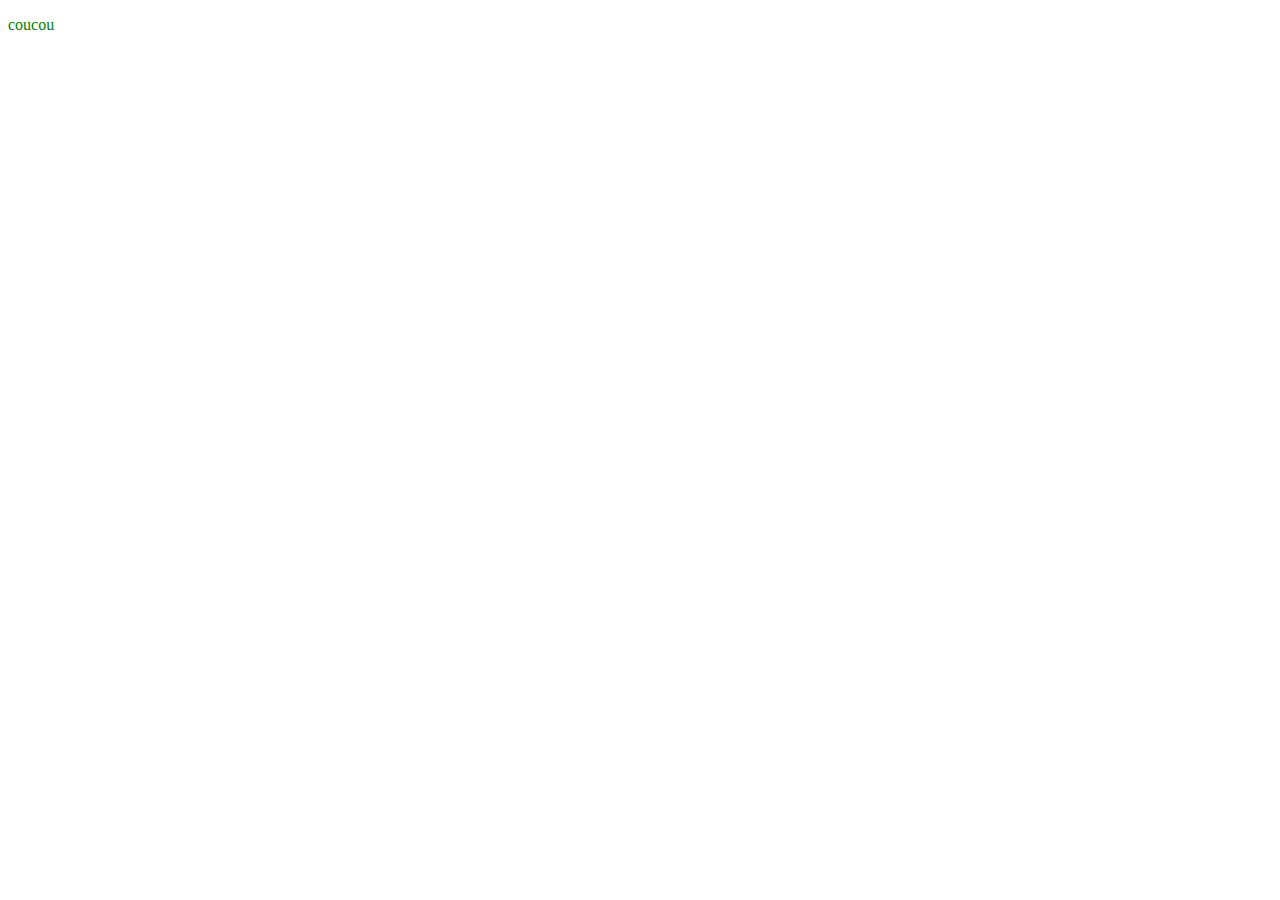
==== index.html @ 1933afda "Add files via upload" ====
<!DOCTYPE html>
<html lang="en">
<head>
    <meta charset="UTF-8">
    <meta http-equiv="X-UA-Compatible" content="IE=edge">
    <meta name="viewport" content="width=device-width, initial-scale=1.0">
    <title>Document</title>
    <link rel="stylesheet" href="css/style.css">
    <p class="vert">coucou</p>
</head>
<body>
    
</body>
</html>
---- css/style.css ----
.vert{
    color: green;
}
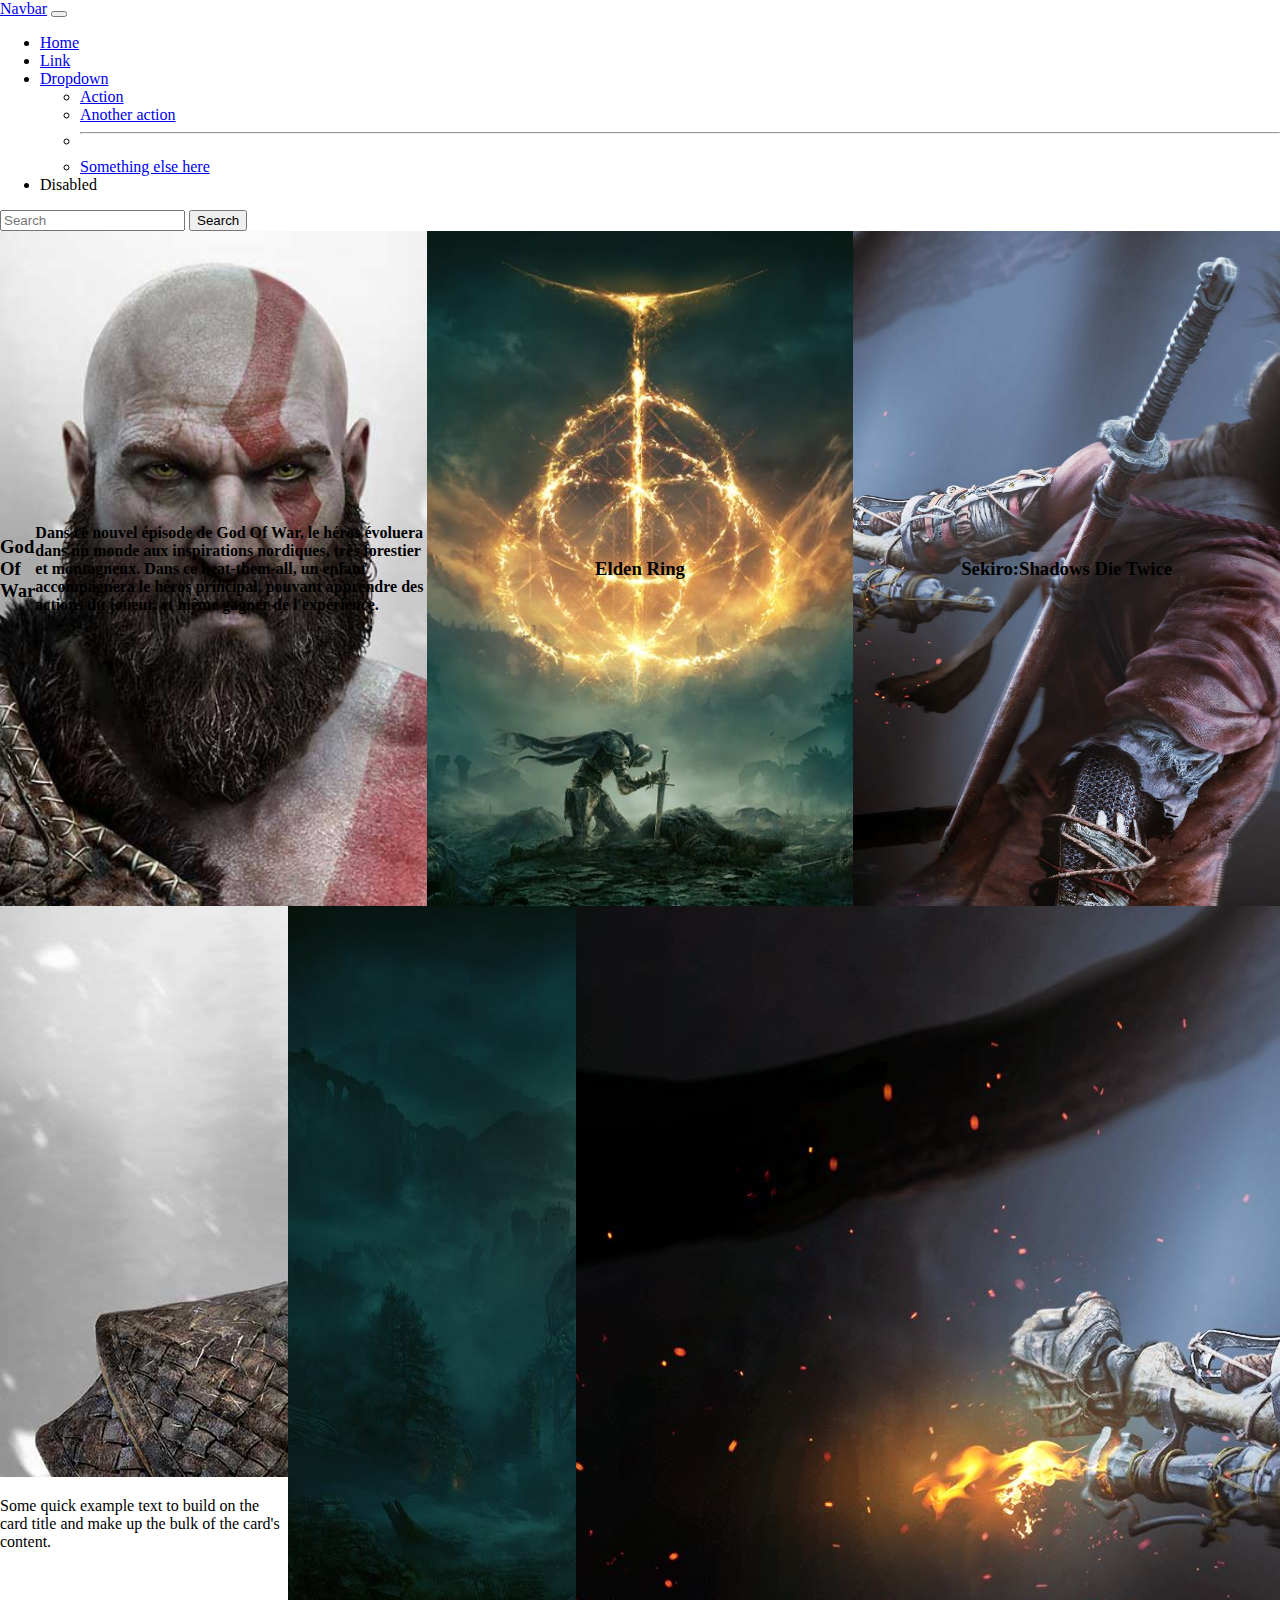
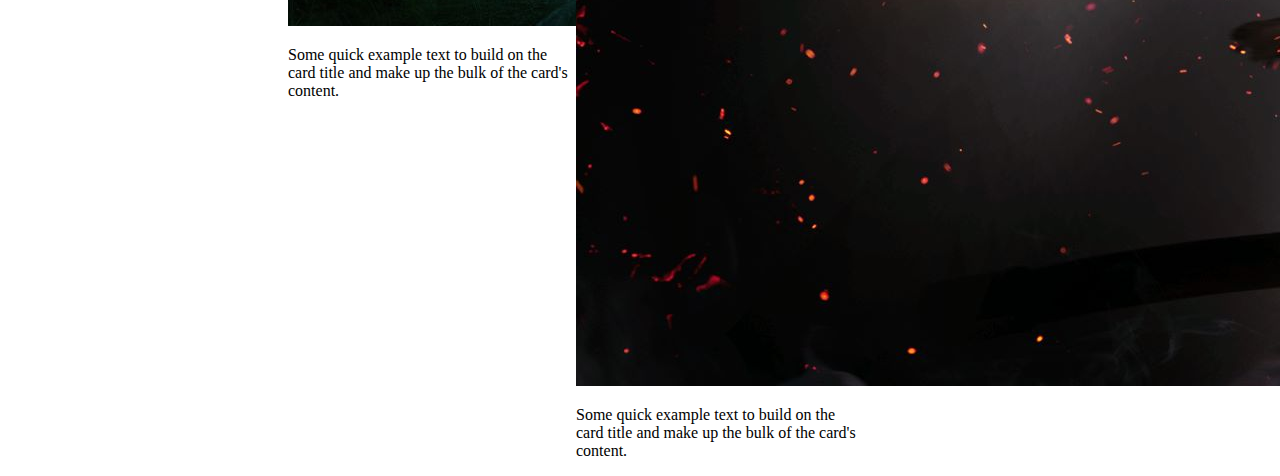
==== commit 0826c319: "Add files via upload" ====
--- a/index.html
+++ b/index.html
@@ -4,11 +4,79 @@
     <meta charset="UTF-8">
     <meta http-equiv="X-UA-Compatible" content="IE=edge">
     <meta name="viewport" content="width=device-width, initial-scale=1.0">
-    <title>Document</title>
+    <title>Site GBS1</title>
+    <link href="https://cdn.jsdelivr.net/npm/bootstrap@5.3.0-alpha2/dist/css/bootstrap.min.css" rel="stylesheet" integrity="sha384-aFq/bzH65dt+w6FI2ooMVUpc+21e0SRygnTpmBvdBgSdnuTN7QbdgL+OapgHtvPp" crossorigin="anonymous">
     <link rel="stylesheet" href="css/style.css">
-    <p class="vert">coucou</p>
 </head>
 <body>
-    
+    <nav class="navbar navbar-expand-lg bg-body-tertiary">
+        <div class="container-fluid">
+          <a class="navbar-brand" href="#">Navbar</a>
+          <button class="navbar-toggler" type="button" data-bs-toggle="collapse" data-bs-target="#navbarSupportedContent" aria-controls="navbarSupportedContent" aria-expanded="false" aria-label="Toggle navigation">
+            <span class="navbar-toggler-icon"></span>
+          </button>
+          <div class="collapse navbar-collapse" id="navbarSupportedContent">
+            <ul class="navbar-nav me-auto mb-2 mb-lg-0">
+              <li class="nav-item">
+                <a class="nav-link active" aria-current="page" href="#">Home</a>
+              </li>
+              <li class="nav-item">
+                <a class="nav-link" href="#">Link</a>
+              </li>
+              <li class="nav-item dropdown">
+                <a class="nav-link dropdown-toggle" href="#" role="button" data-bs-toggle="dropdown" aria-expanded="false">
+                  Dropdown
+                </a>
+                <ul class="dropdown-menu">
+                  <li><a class="dropdown-item" href="#">Action</a></li>
+                  <li><a class="dropdown-item" href="#">Another action</a></li>
+                  <li><hr class="dropdown-divider"></li>
+                  <li><a class="dropdown-item" href="#">Something else here</a></li>
+                </ul>
+              </li>
+              <li class="nav-item">
+                <a class="nav-link disabled">Disabled</a>
+              </li>
+            </ul>
+            <form class="d-flex" role="search">
+              <input class="form-control me-2" type="search" placeholder="Search" aria-label="Search">
+              <button class="btn btn-outline-success" type="submit">Search</button>
+            </form>
+          </div>
+        </div>
+      </nav>
+      <div class="panels">
+        <div class="panel gow">
+
+            <h3 class="titreJeu">God Of War</h3>
+            <h4 class="description">Dans ce nouvel épisode de God Of War, le héros évoluera dans un monde aux inspirations nordiques, très forestier et montagneux. Dans ce beat-them-all, un enfant accompagnera le héros principal, pouvant apprendre des actions du joueur, et même gagner de l'expérience.</h4>
+        </div>
+        <div class="panel elden">
+
+            <h3 class="titreJeu">Elden Ring</h3>
+        </div>
+        <div class="panel sekiro">
+
+            <h3 class="titreJeu">Sekiro:Shadows Die Twice</h3>
+        </div>
+    </div>
+    <div class="cards">
+    <div class="card" style="width: 18rem;">
+        <img src="img/gow.jpg" class="card-img-top" alt="...">
+        <div class="card-body">
+          <p class="card-text">Some quick example text to build on the card title and make up the bulk of the card's content.</p>
+        </div>
+      </div><div class="card" style="width: 18rem;">
+        <img src="img/elden.jpg" class="card-img-top" alt="...">
+        <div class="card-body">
+          <p class="card-text">Some quick example text to build on the card title and make up the bulk of the card's content.</p>
+        </div>
+      </div><div class="card" style="width: 18rem;">
+        <img src="img/sekiro.jpg" class="card-img-top" alt="...">
+        <div class="card-body">
+          <p class="card-text">Some quick example text to build on the card title and make up the bulk of the card's content.</p>
+        </div>
+      </div>
+    <script src="https://cdn.jsdelivr.net/npm/bootstrap@5.3.0-alpha2/dist/js/bootstrap.bundle.min.js" integrity="sha384-qKXV1j0HvMUeCBQ+QVp7JcfGl760yU08IQ+GpUo5hlbpg51QRiuqHAJz8+BrxE/N" crossorigin="anonymous"></script>
 </body>
 </html>--- a/css/style.css
+++ b/css/style.css
@@ -1,3 +1,50 @@
-.vert{
-    color: green;
+html,body{
+    margin: 0%;
+    padding: 0%;
+}
+.panels{
+    display: flex;
+    height: 75vh;
+    width: 100vw;
+}
+.panel{
+    height: 100%;
+    flex:1;
+    transition: flex 1s;
+    background-repeat: no-repeat;
+    background-size: cover;
+    background-position: center;
+
+    display: flex;
+
+    justify-content: center;
+
+    align-items: center;
+   
+}
+.panel:hover{
+    flex:2.5
+}
+.gow{
+    background-image: url("../img/gow.jpg");
+}
+
+.elden{
+    background-image: url("../img/elden.jpg");
+  
+
+}
+.sekiro{
+    background-image: url("../img/sekiro.jpg");
+
+}
+.panel:hover>.titreJeu{
+    color: white;
+    font-size: 3em;
+    font-family: 'Roboto';
+    opacity: 0%;
+    transition: opacity 10000000s;
+}
+.cards{
+    display: flex;
 }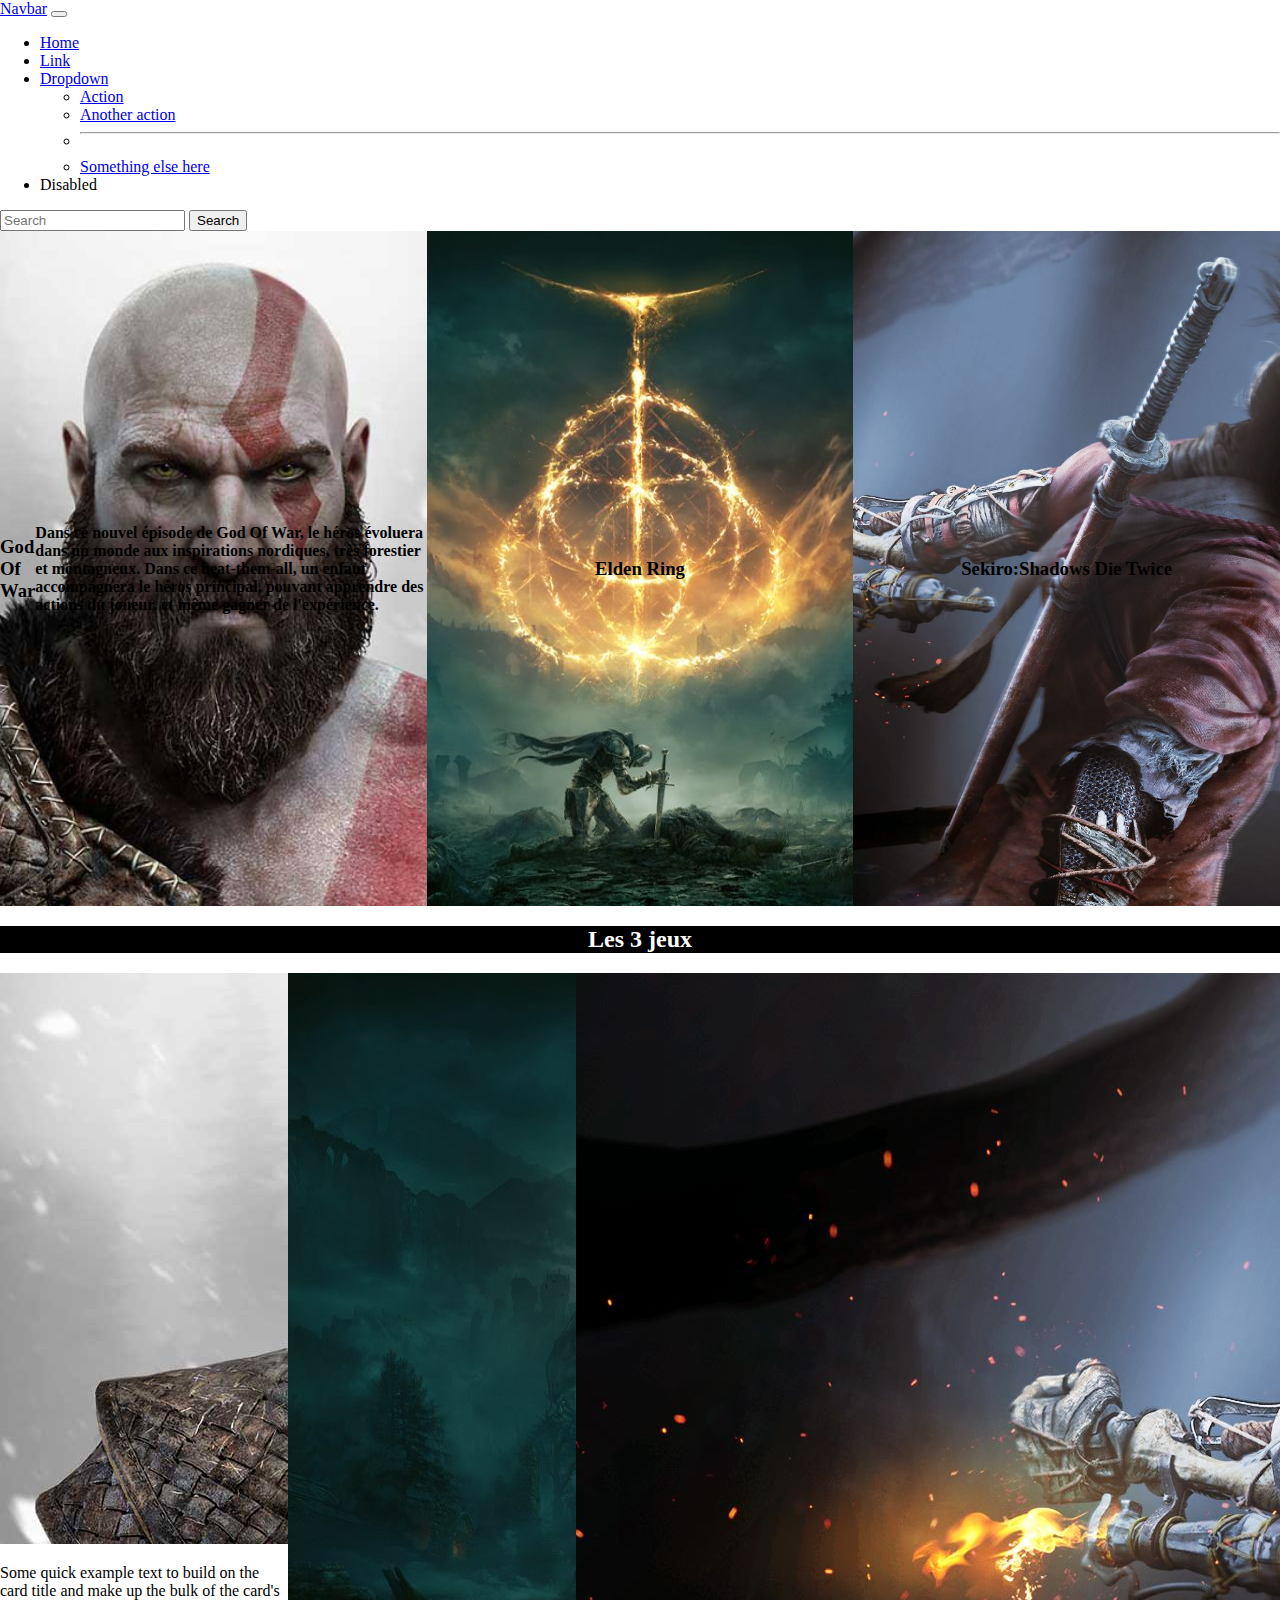
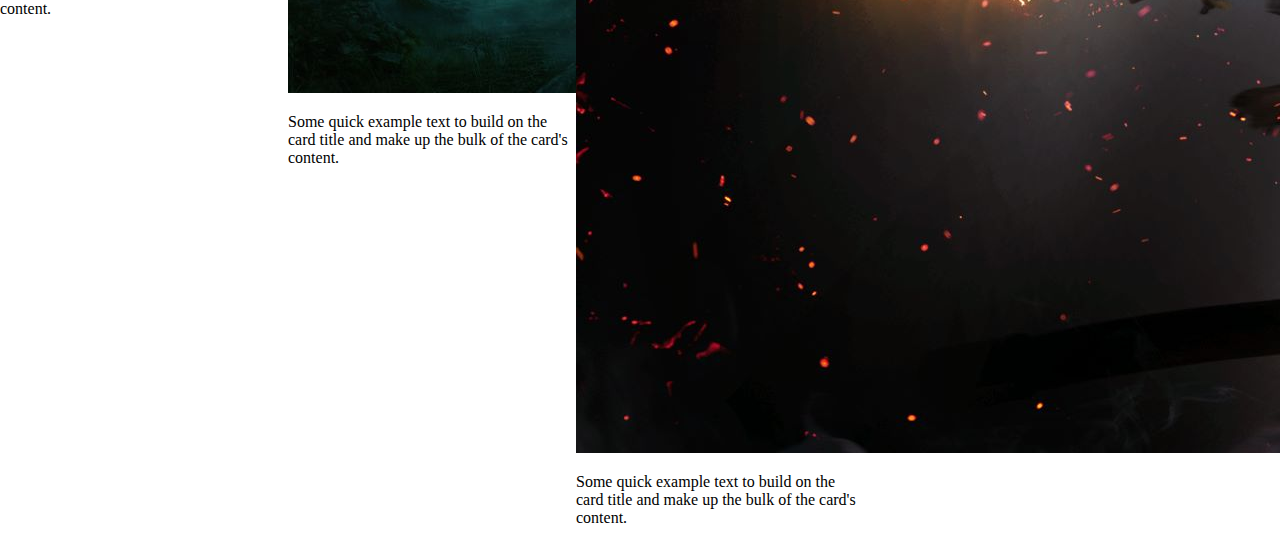
==== commit ed14eec1: "Add files via upload" ====
--- a/index.html
+++ b/index.html
@@ -54,11 +54,16 @@
         <div class="panel elden">
 
             <h3 class="titreJeu">Elden Ring</h3>
+            <h4 class="description"></h4>
+
         </div>
         <div class="panel sekiro">
 
             <h3 class="titreJeu">Sekiro:Shadows Die Twice</h3>
         </div>
+    </div>
+    <div class="banniere">
+        <h2>Les 3 jeux</h2>
     </div>
     <div class="cards">
     <div class="card" style="width: 18rem;">
--- a/css/style.css
+++ b/css/style.css
@@ -45,6 +45,13 @@
     opacity: 0%;
     transition: opacity 10000000s;
 }
+.banniere{
+    background-color: black;
+}
+h2{
+    color: white;
+    text-align: center;
+}
 .cards{
     display: flex;
 }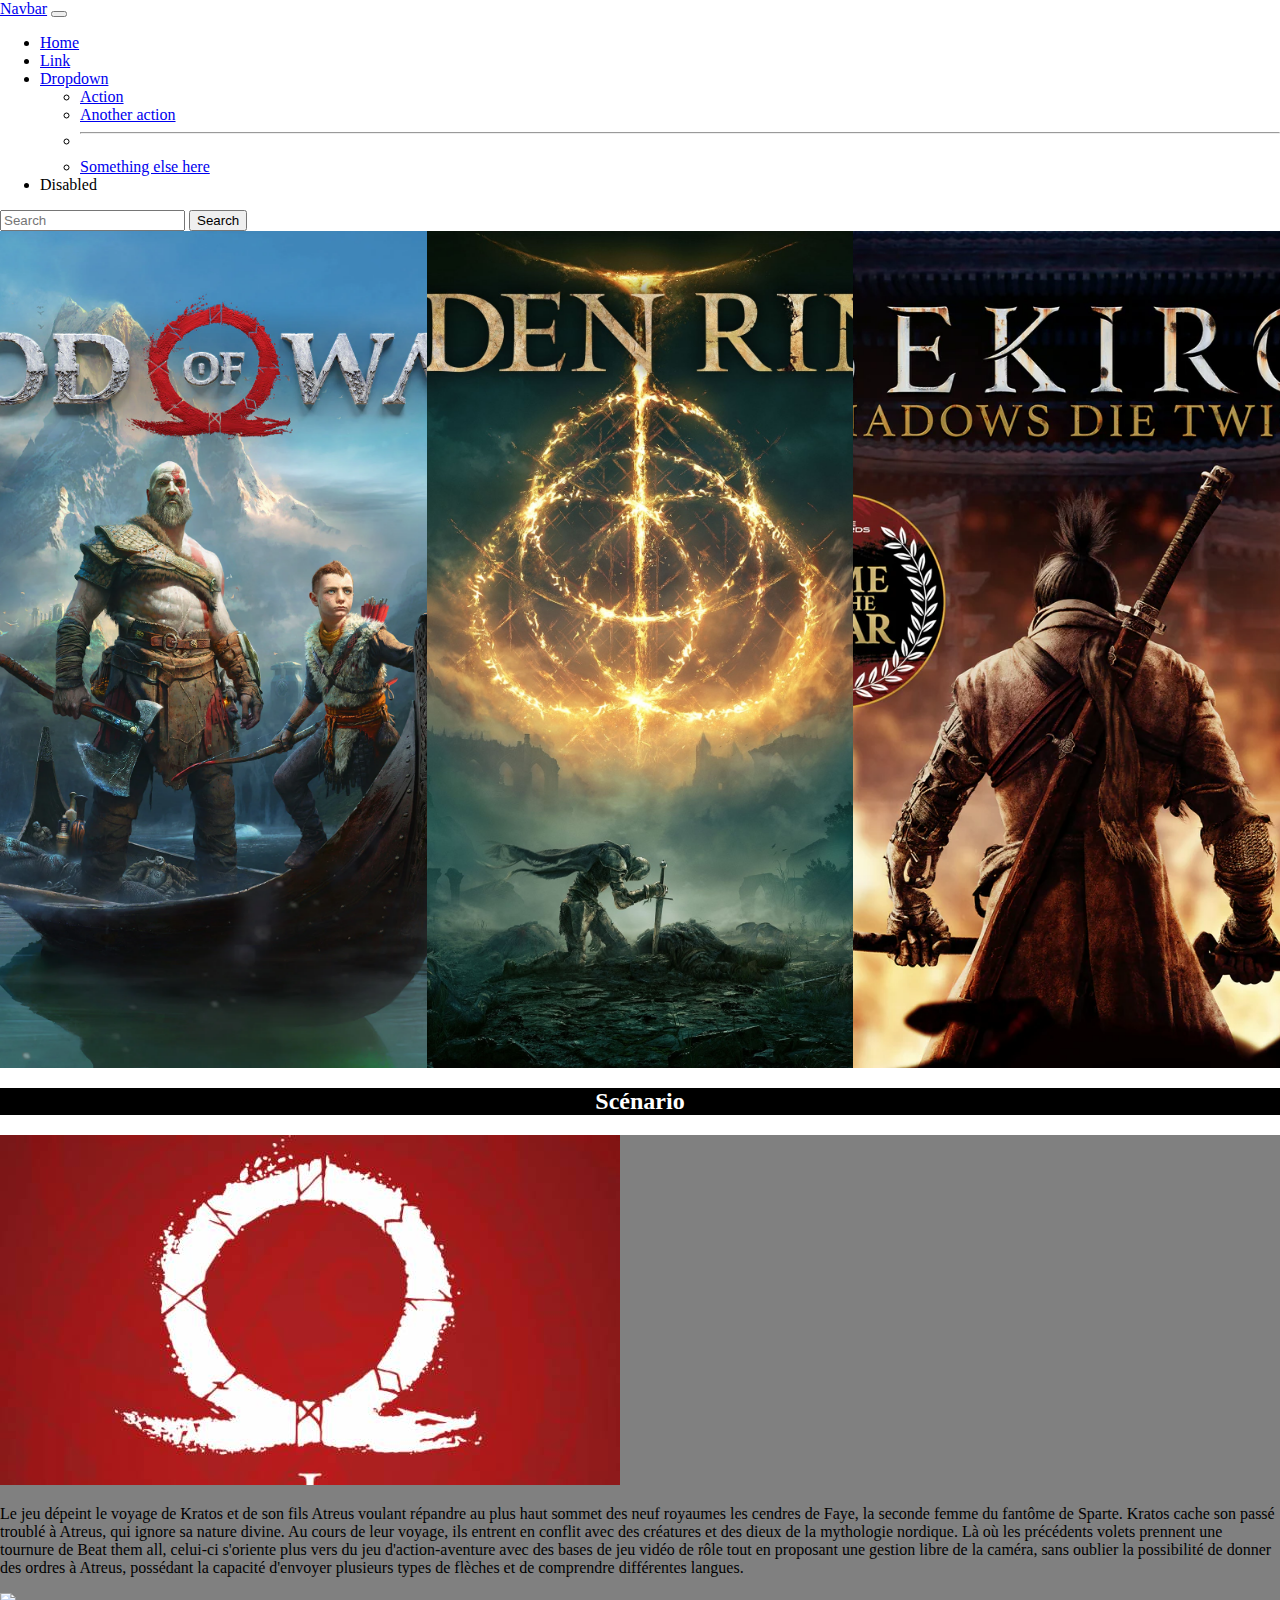
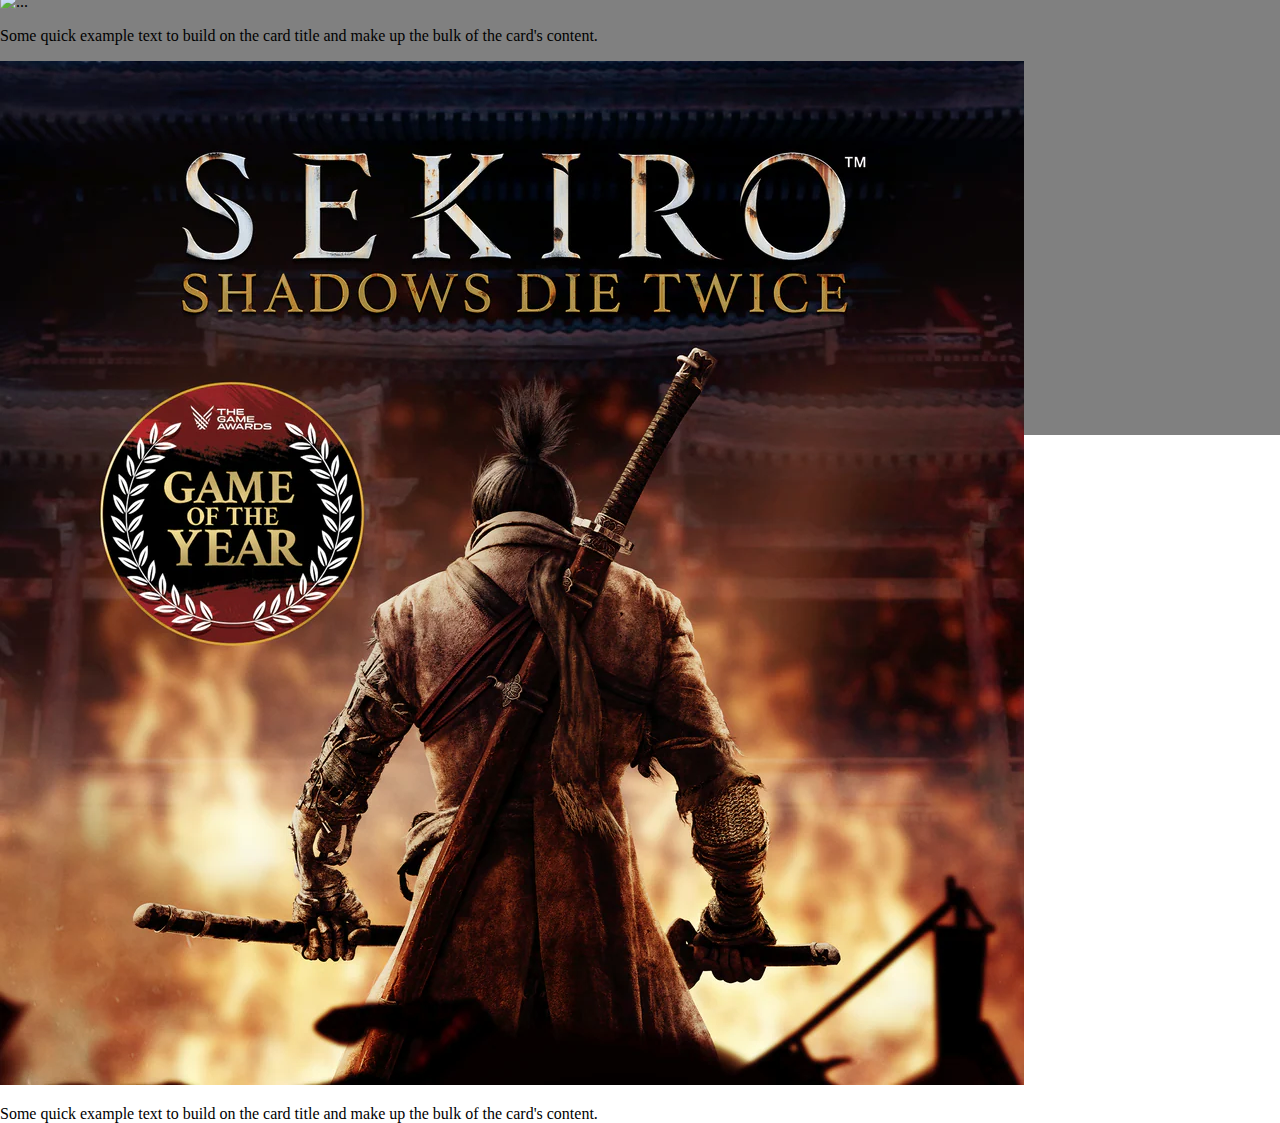
==== commit 9f44844b: "Add files via upload" ====
--- a/index.html
+++ b/index.html
@@ -9,7 +9,7 @@
     <link rel="stylesheet" href="css/style.css">
 </head>
 <body>
-    <nav class="navbar navbar-expand-lg bg-body-tertiary">
+    <nav class="navbar navbar-expand-lg bg-black">
         <div class="container-fluid">
           <a class="navbar-brand" href="#">Navbar</a>
           <button class="navbar-toggler" type="button" data-bs-toggle="collapse" data-bs-target="#navbarSupportedContent" aria-controls="navbarSupportedContent" aria-expanded="false" aria-label="Toggle navigation">
@@ -47,41 +47,41 @@
       </nav>
       <div class="panels">
         <div class="panel gow">
-
-            <h3 class="titreJeu">God Of War</h3>
-            <h4 class="description">Dans ce nouvel épisode de God Of War, le héros évoluera dans un monde aux inspirations nordiques, très forestier et montagneux. Dans ce beat-them-all, un enfant accompagnera le héros principal, pouvant apprendre des actions du joueur, et même gagner de l'expérience.</h4>
+          <div class="boutongow"></div>
         </div>
         <div class="panel elden">
-
-            <h3 class="titreJeu">Elden Ring</h3>
-            <h4 class="description"></h4>
-
         </div>
         <div class="panel sekiro">
-
-            <h3 class="titreJeu">Sekiro:Shadows Die Twice</h3>
         </div>
     </div>
     <div class="banniere">
-        <h2>Les 3 jeux</h2>
+        <h2>Scénario</h2>
     </div>
-    <div class="cards">
-    <div class="card" style="width: 18rem;">
-        <img src="img/gow.jpg" class="card-img-top" alt="...">
+    <div class="page2">
+      <div class="container">
+    <div class="row justify-content-around">
+      <div class="card col-4">
+        <img src="img/scenariogow.jpg" class="card-img-top" alt="...">
         <div class="card-body">
-          <p class="card-text">Some quick example text to build on the card title and make up the bulk of the card's content.</p>
+          <p class="card-text">Le jeu dépeint le voyage de Kratos et de son fils Atreus voulant répandre au plus haut sommet des neuf royaumes les cendres de Faye, la seconde femme du fantôme de Sparte. Kratos cache son passé troublé à Atreus, qui ignore sa nature divine. Au cours de leur voyage, ils entrent en conflit avec des créatures et des dieux de la mythologie nordique. Là où les précédents volets prennent une tournure de Beat them all, celui-ci s'oriente plus vers du jeu d'action-aventure avec des bases de jeu vidéo de rôle tout en proposant une gestion libre de la caméra, sans oublier la possibilité de donner des ordres à Atreus, possédant la capacité d'envoyer plusieurs types de flèches et de comprendre différentes langues.</p>
         </div>
-      </div><div class="card" style="width: 18rem;">
-        <img src="img/elden.jpg" class="card-img-top" alt="...">
-        <div class="card-body">
-          <p class="card-text">Some quick example text to build on the card title and make up the bulk of the card's content.</p>
-        </div>
-      </div><div class="card" style="width: 18rem;">
-        <img src="img/sekiro.jpg" class="card-img-top" alt="...">
+      </div>
+      <div class="card col-4">
+        <img src="" class="card-img-top" alt="...">
         <div class="card-body">
           <p class="card-text">Some quick example text to build on the card title and make up the bulk of the card's content.</p>
         </div>
       </div>
+        <div class="card col-4">
+        <img src="img/sekiro.webp" class="card-img-top" alt="...">
+        <div class="card-body">
+          <p class="card-text">Some quick example text to build on the card title and make up the bulk of the card's content.</p>
+        </div>
+      </div>
+    </div>
+  </div>
+    </div>
+  
     <script src="https://cdn.jsdelivr.net/npm/bootstrap@5.3.0-alpha2/dist/js/bootstrap.bundle.min.js" integrity="sha384-qKXV1j0HvMUeCBQ+QVp7JcfGl760yU08IQ+GpUo5hlbpg51QRiuqHAJz8+BrxE/N" crossorigin="anonymous"></script>
 </body>
 </html>--- a/css/style.css
+++ b/css/style.css
@@ -1,16 +1,19 @@
-html,body{
+html, body{
     margin: 0%;
     padding: 0%;
 }
+.navbar{
+    position: sticky;
+}
 .panels{
     display: flex;
-    height: 75vh;
+    height: 93vh;
     width: 100vw;
 }
 .panel{
     height: 100%;
     flex:1;
-    transition: flex 1s;
+    transition: flex 0.3s;
     background-repeat: no-repeat;
     background-size: cover;
     background-position: center;
@@ -23,10 +26,10 @@
    
 }
 .panel:hover{
-    flex:2.5
+    flex:1.5
 }
 .gow{
-    background-image: url("../img/gow.jpg");
+    background-image: url("../img/gow.webp");
 }
 
 .elden{
@@ -35,23 +38,21 @@
 
 }
 .sekiro{
-    background-image: url("../img/sekiro.jpg");
-
-}
-.panel:hover>.titreJeu{
-    color: white;
-    font-size: 3em;
-    font-family: 'Roboto';
-    opacity: 0%;
-    transition: opacity 10000000s;
+    background-image: url("../img/sekiro.webp");
+    width: 100vw;
 }
 .banniere{
     background-color: black;
 }
 h2{
+    text-align: center;
     color: white;
-    text-align: center;
+}
+.page2 {
+background-color: grey;
+height: 100vh;
 }
 .cards{
     display: flex;
-}+    justify-content: space-between;
+}
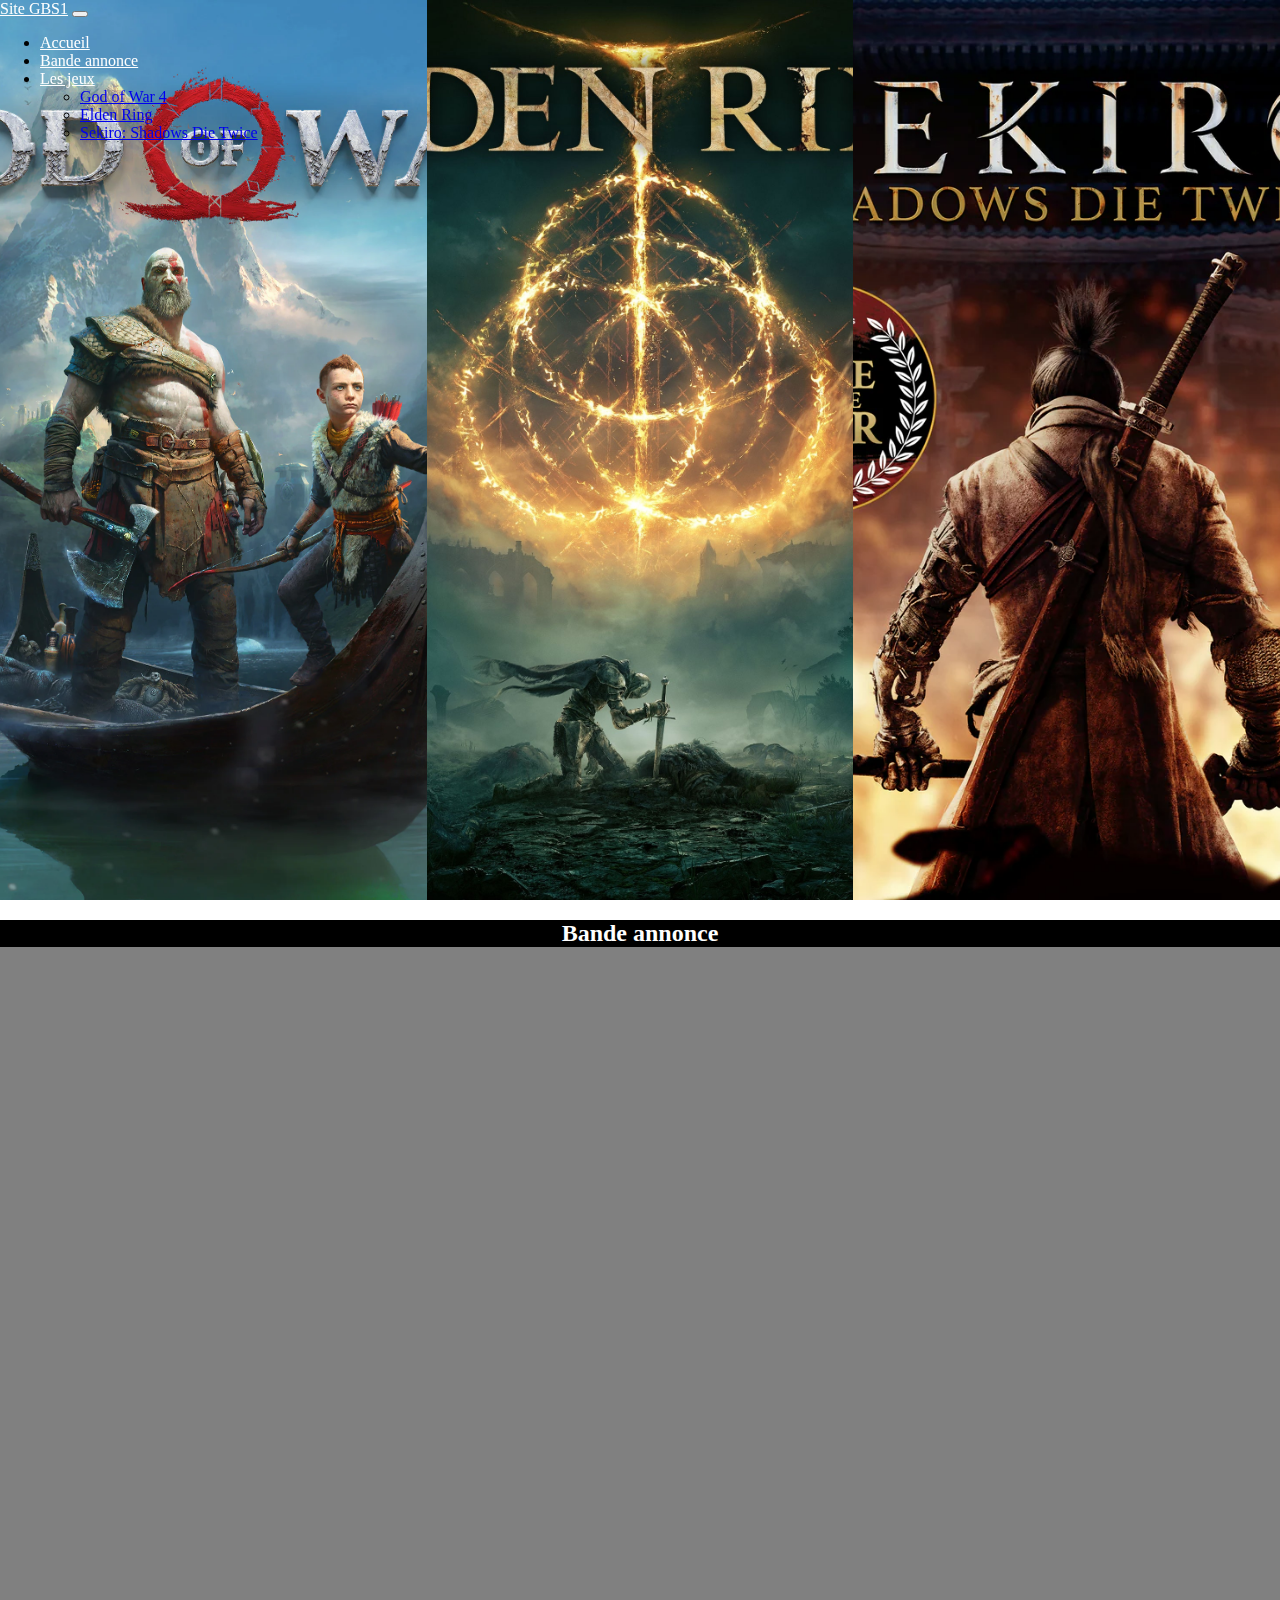
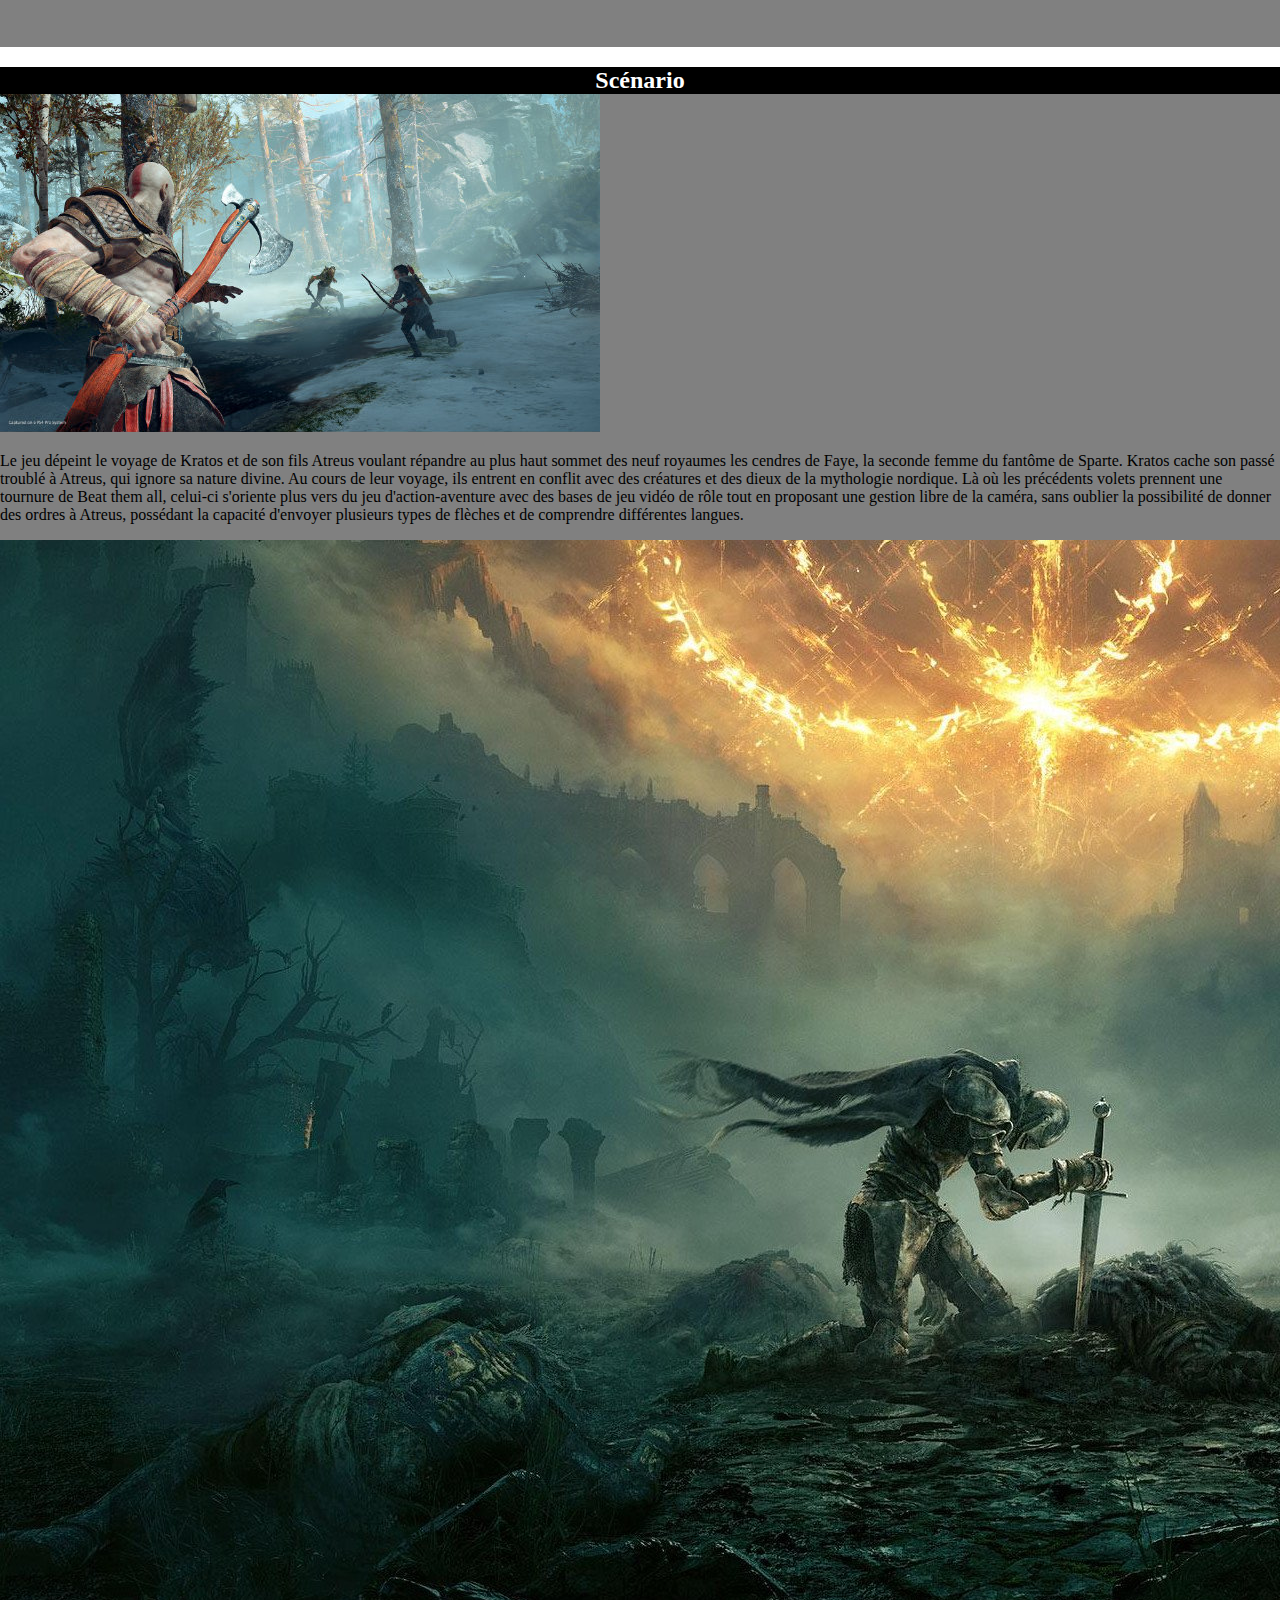
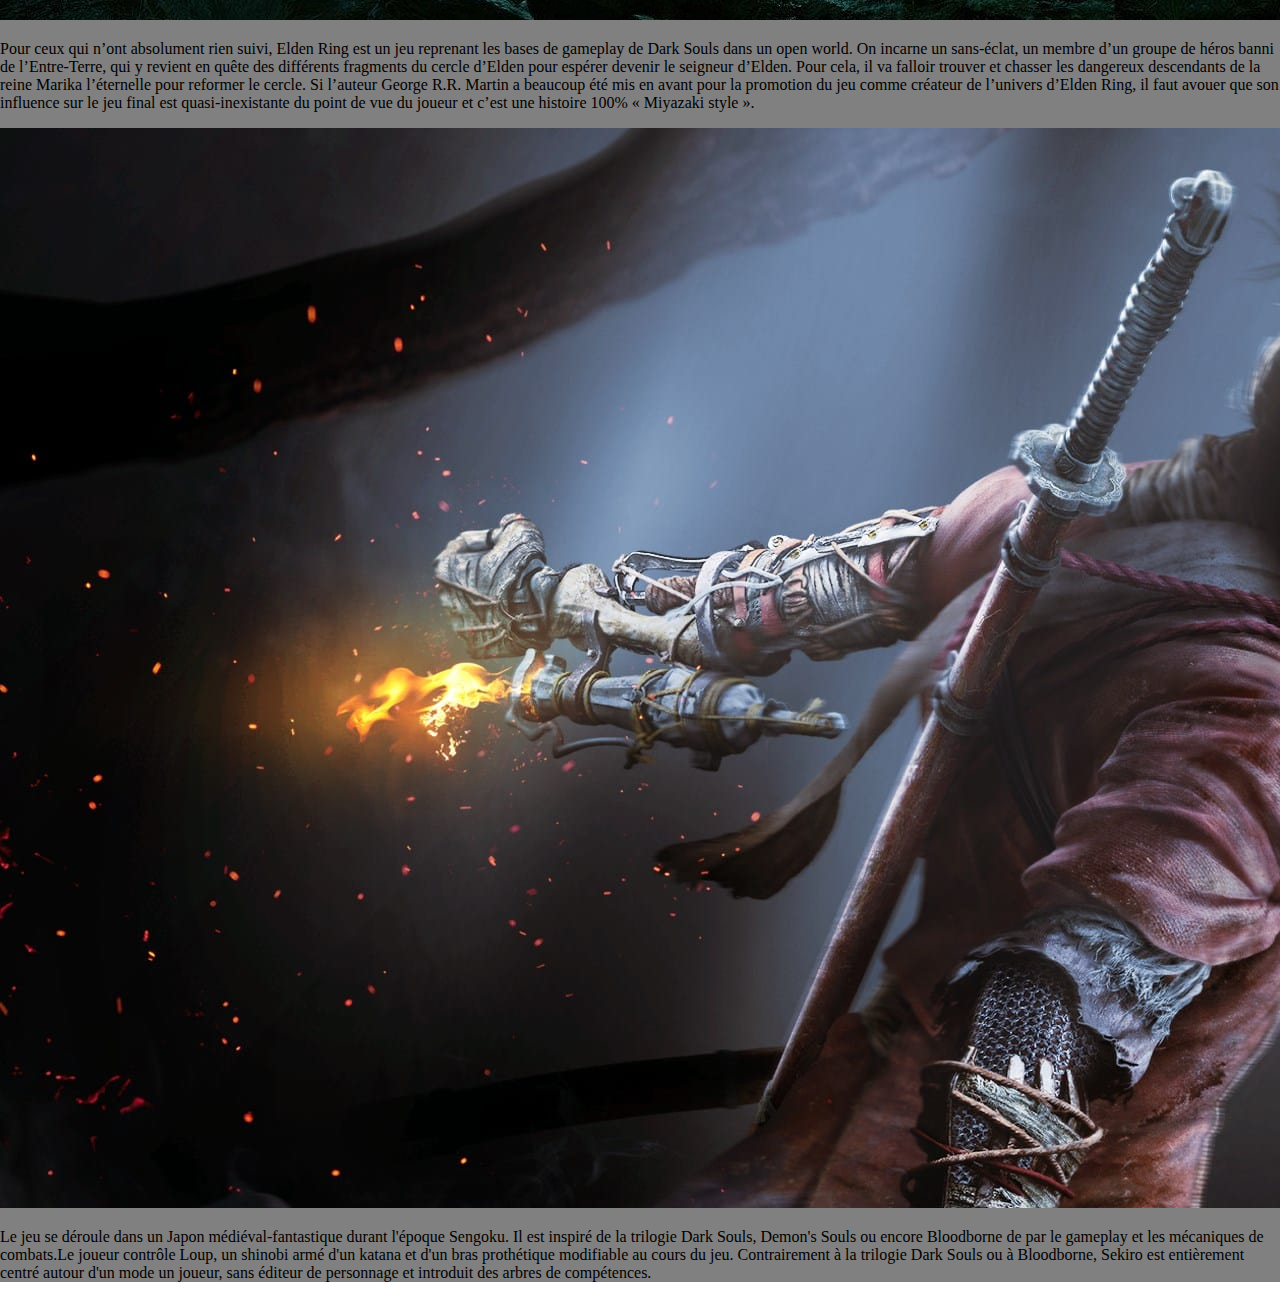
==== commit 4ce1e160: "Add files via upload" ====
--- a/index.html
+++ b/index.html
@@ -9,55 +9,56 @@
     <link rel="stylesheet" href="css/style.css">
 </head>
 <body>
-    <nav class="navbar navbar-expand-lg bg-black">
+    <nav class="navbar navbar-expand-lg">
         <div class="container-fluid">
-          <a class="navbar-brand" href="#">Navbar</a>
+          <a class="navbar-brand Site" href="#">Site GBS1</a>
           <button class="navbar-toggler" type="button" data-bs-toggle="collapse" data-bs-target="#navbarSupportedContent" aria-controls="navbarSupportedContent" aria-expanded="false" aria-label="Toggle navigation">
             <span class="navbar-toggler-icon"></span>
           </button>
           <div class="collapse navbar-collapse" id="navbarSupportedContent">
             <ul class="navbar-nav me-auto mb-2 mb-lg-0">
               <li class="nav-item">
-                <a class="nav-link active" aria-current="page" href="#">Home</a>
+                <a class="nav-link maClasse" aria-current="page" href="#">Accueil</a>
               </li>
               <li class="nav-item">
-                <a class="nav-link" href="#">Link</a>
+                <a class="nav-link bandeAnnonce" href="#">Bande annonce</a>
               </li>
               <li class="nav-item dropdown">
-                <a class="nav-link dropdown-toggle" href="#" role="button" data-bs-toggle="dropdown" aria-expanded="false">
-                  Dropdown
+                <a class="nav-link lesJeux" href="#" role="button" data-bs-toggle="dropdown" aria-expanded="false">
+                  Les jeux 
                 </a>
                 <ul class="dropdown-menu">
-                  <li><a class="dropdown-item" href="#">Action</a></li>
-                  <li><a class="dropdown-item" href="#">Another action</a></li>
-                  <li><hr class="dropdown-divider"></li>
-                  <li><a class="dropdown-item" href="#">Something else here</a></li>
-                </ul>
+                  <li><a class="dropdown-item" href="#">God of War 4</a></li>
+                  <li><a class="dropdown-item" href="#">Elden Ring</a></li>
+                  <li><a class="dropdown-item" href="#">Sekiro: Shadows Die Twice</a></li>
               </li>
-              <li class="nav-item">
-                <a class="nav-link disabled">Disabled</a>
               </li>
             </ul>
-            <form class="d-flex" role="search">
-              <input class="form-control me-2" type="search" placeholder="Search" aria-label="Search">
-              <button class="btn btn-outline-success" type="submit">Search</button>
-            </form>
           </div>
         </div>
       </nav>
       <div class="panels">
         <div class="panel gow">
-          <div class="boutongow"></div>
         </div>
         <div class="panel elden">
         </div>
         <div class="panel sekiro">
         </div>
     </div>
-    <div class="banniere">
-        <h2>Scénario</h2>
+    <div class="banniere1">
+        <h2>Bande annonce</h2>
     </div>
-    <div class="page2">
+<div class="page2">
+  <div class="trailer">
+    <iframe width="600" height="700" src="https://www.youtube.com/embed/K0u_kAWLJOA" title="YouTube video player" frameborder="0" allow="accelerometer; autoplay; clipboard-write; encrypted-media; gyroscope; picture-in-picture; web-share" allowfullscreen></iframe>
+    <iframe width="600" height="700" src="https://www.youtube.com/embed/M2EZDQ6_jfA" title="YouTube video player" frameborder="0" allow="accelerometer; autoplay; clipboard-write; encrypted-media; gyroscope; picture-in-picture; web-share" allowfullscreen></iframe>
+    <iframe width="600" height="700" src="https://www.youtube.com/embed/rXMX4YJ7Lks" title="YouTube video player" frameborder="0" allow="accelerometer; autoplay; clipboard-write; encrypted-media; gyroscope; picture-in-picture; web-share" allowfullscreen></iframe>
+  </div>
+</div>
+<div class="banniere2">
+  <h2>Scénario</h2>
+</div>
+    <div class="page3">
       <div class="container">
     <div class="row justify-content-around">
       <div class="card col-4">
@@ -67,15 +68,15 @@
         </div>
       </div>
       <div class="card col-4">
-        <img src="" class="card-img-top" alt="...">
+        <img src="img/scenarioelden.jpg" class="card-img-top" alt="...">
         <div class="card-body">
-          <p class="card-text">Some quick example text to build on the card title and make up the bulk of the card's content.</p>
+          <p class="card-text">Pour ceux qui n’ont absolument rien suivi, Elden Ring est un jeu reprenant les bases de gameplay de Dark Souls dans un open world. On incarne un sans-éclat, un membre d’un groupe de héros banni de l’Entre-Terre, qui y revient en quête des différents fragments du cercle d’Elden pour espérer devenir le seigneur d’Elden. Pour cela, il va falloir trouver et chasser les dangereux descendants de la reine Marika l’éternelle pour reformer le cercle. Si l’auteur George R.R. Martin a beaucoup été mis en avant pour la promotion du jeu comme créateur de l’univers d’Elden Ring, il faut avouer que son influence sur le jeu final est quasi-inexistante du point de vue du joueur et c’est une histoire 100% « Miyazaki style ».</p>
         </div>
       </div>
         <div class="card col-4">
-        <img src="img/sekiro.webp" class="card-img-top" alt="...">
+        <img src="img/scenariosekiro.jpg" class="card-img-top" alt="...">
         <div class="card-body">
-          <p class="card-text">Some quick example text to build on the card title and make up the bulk of the card's content.</p>
+          <p class="card-text">Le jeu se déroule dans un Japon médiéval-fantastique durant l'époque Sengoku. Il est inspiré de la trilogie Dark Souls, Demon's Souls ou encore Bloodborne de par le gameplay et les mécaniques de combats.Le joueur contrôle Loup, un shinobi armé d'un katana et d'un bras prothétique modifiable au cours du jeu. Contrairement à la trilogie Dark Souls ou à Bloodborne, Sekiro est entièrement centré autour d'un mode un joueur, sans éditeur de personnage et introduit des arbres de compétences.</p>
         </div>
       </div>
     </div>
--- a/css/style.css
+++ b/css/style.css
@@ -1,13 +1,26 @@
 html, body{
     margin: 0%;
     padding: 0%;
+    overflow-x: hidden;
 }
 .navbar{
-    position: sticky;
+    position: fixed;
+}
+.Site{
+    color: white;
+}
+.maClasse{
+    color: white;
+}
+.bandeAnnonce{
+    color: white;
+}
+.lesJeux{
+    color: white;
 }
 .panels{
     display: flex;
-    height: 93vh;
+    height: 100vh;
     width: 100vw;
 }
 .panel{
@@ -26,7 +39,7 @@
    
 }
 .panel:hover{
-    flex:1.5
+    flex:1.55
 }
 .gow{
     background-image: url("../img/gow.webp");
@@ -41,18 +54,24 @@
     background-image: url("../img/sekiro.webp");
     width: 100vw;
 }
-.banniere{
+.banniere1{
     background-color: black;
 }
 h2{
     text-align: center;
     color: white;
+    margin-bottom: 0%;
 }
 .page2 {
 background-color: grey;
-height: 100vh;
 }
-.cards{
+.trailer{
     display: flex;
     justify-content: space-between;
 }
+.banniere2{
+    background-color: black;
+}
+.page3{
+    background-color: grey;
+}
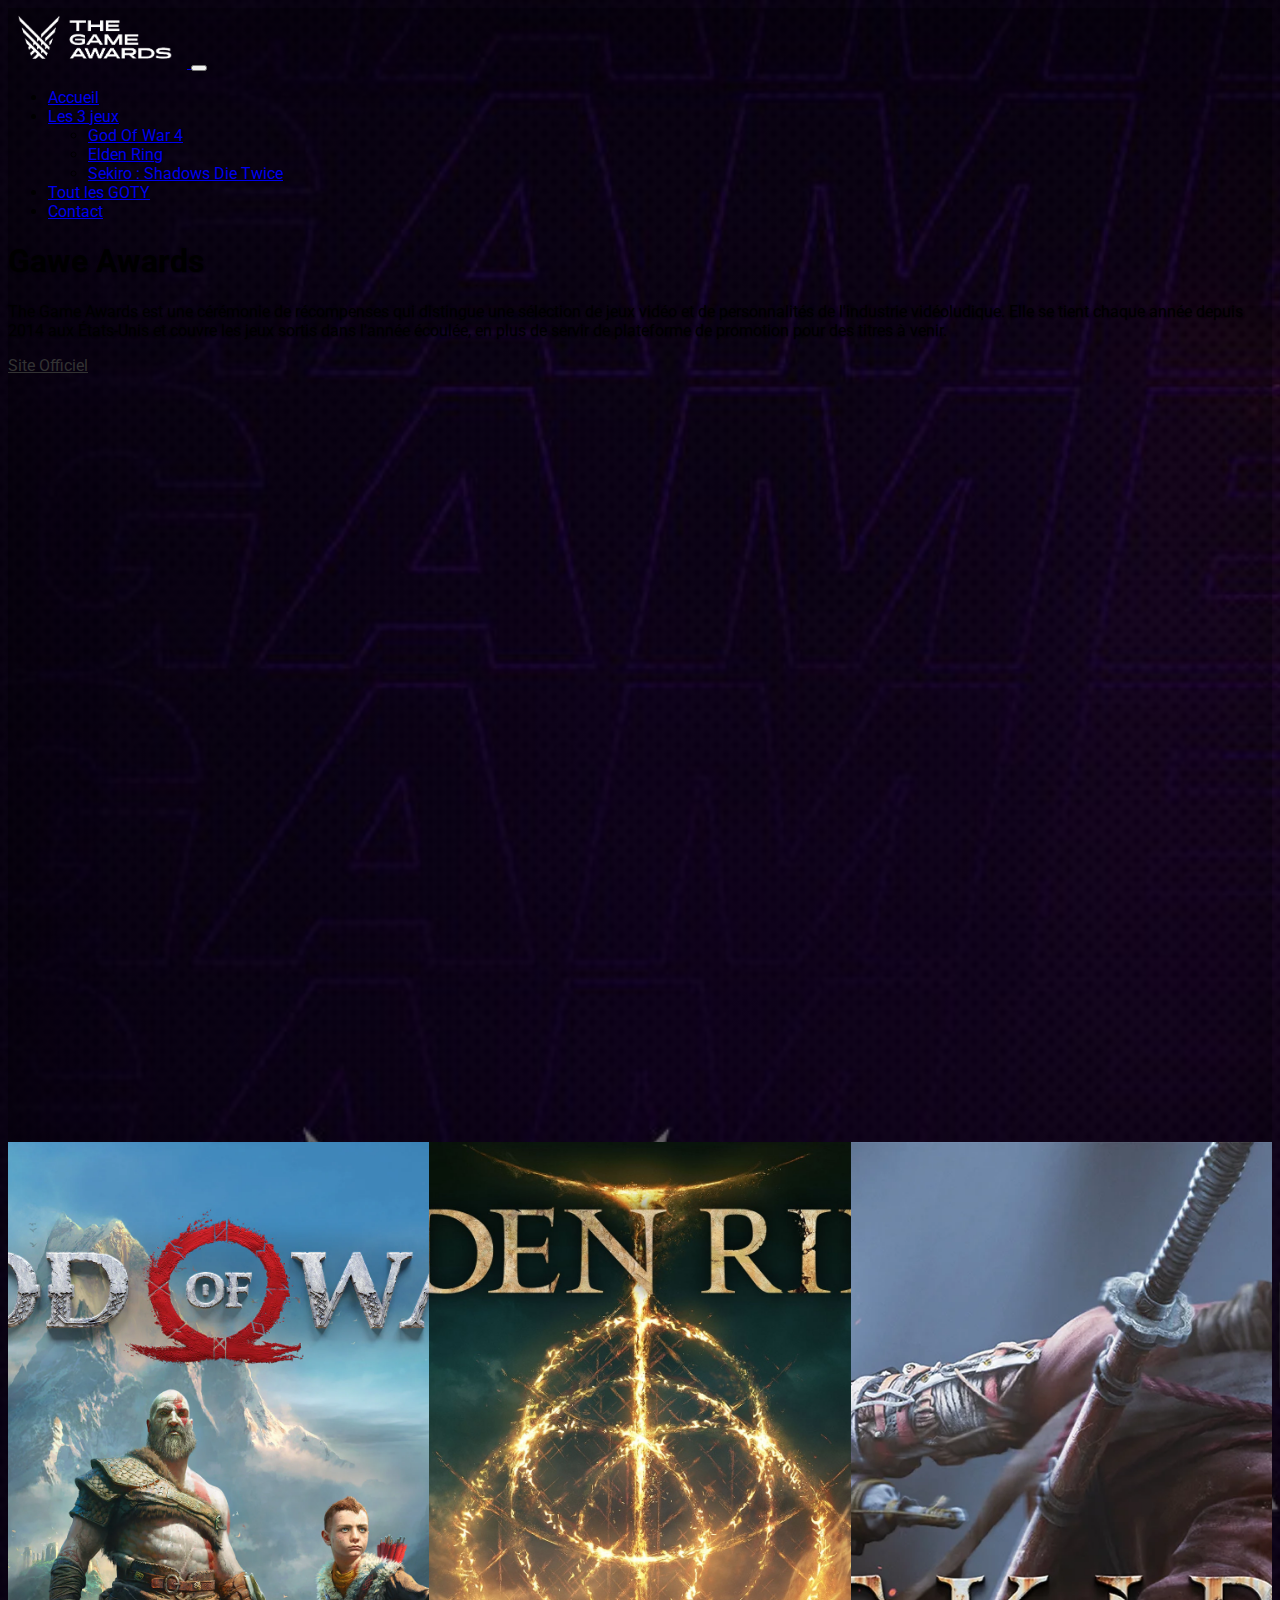
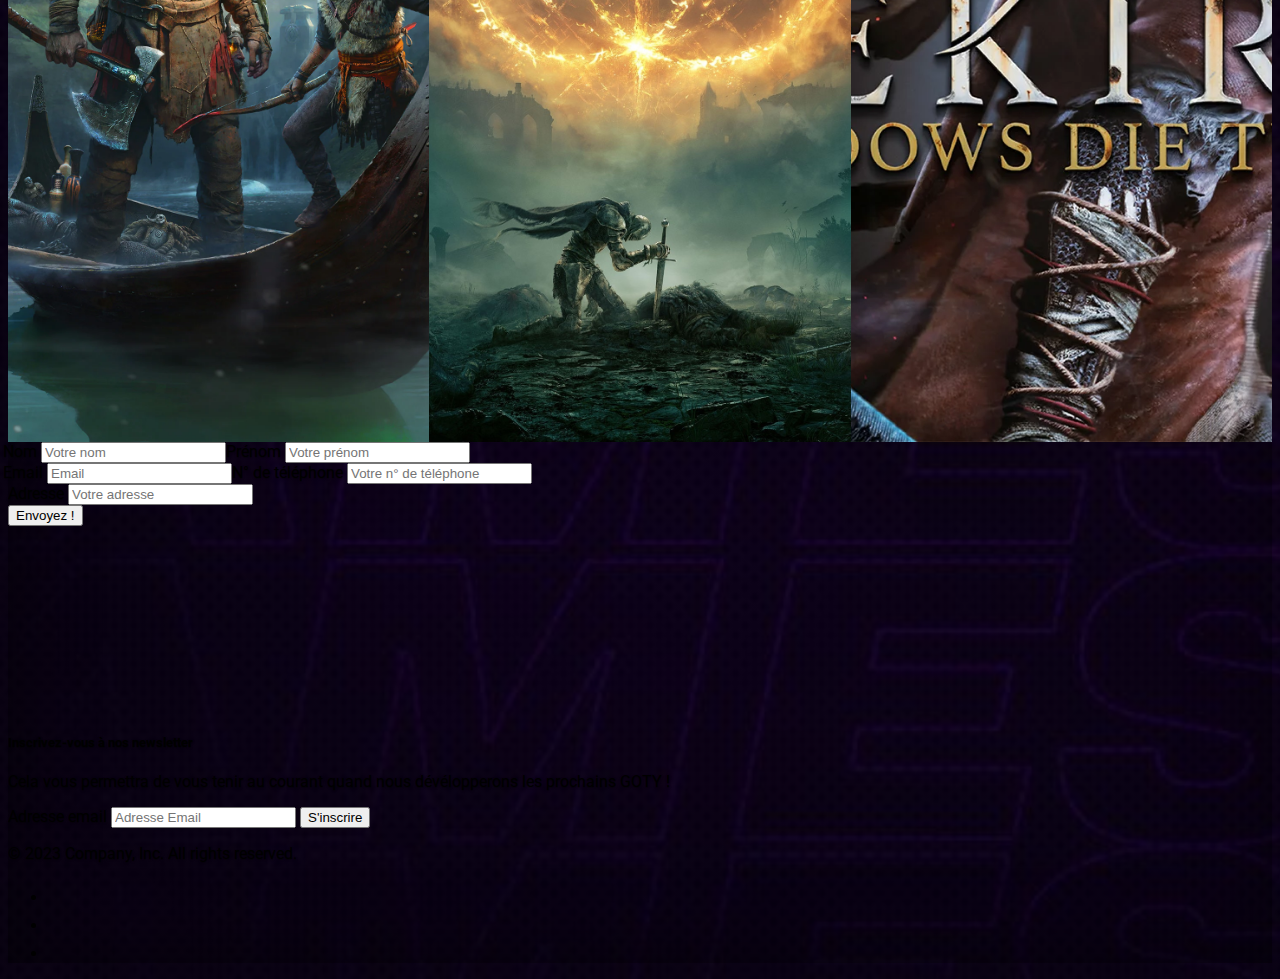
==== commit 90f0abc4: "Add files via upload" ====
--- a/index.html
+++ b/index.html
@@ -1,88 +1,148 @@
-<!DOCTYPE html>
-<html lang="en">
-<head>
-    <meta charset="UTF-8">
-    <meta http-equiv="X-UA-Compatible" content="IE=edge">
-    <meta name="viewport" content="width=device-width, initial-scale=1.0">
-    <title>Site GBS1</title>
-    <link href="https://cdn.jsdelivr.net/npm/bootstrap@5.3.0-alpha2/dist/css/bootstrap.min.css" rel="stylesheet" integrity="sha384-aFq/bzH65dt+w6FI2ooMVUpc+21e0SRygnTpmBvdBgSdnuTN7QbdgL+OapgHtvPp" crossorigin="anonymous">
-    <link rel="stylesheet" href="css/style.css">
-</head>
-<body>
-    <nav class="navbar navbar-expand-lg">
-        <div class="container-fluid">
-          <a class="navbar-brand Site" href="#">Site GBS1</a>
-          <button class="navbar-toggler" type="button" data-bs-toggle="collapse" data-bs-target="#navbarSupportedContent" aria-controls="navbarSupportedContent" aria-expanded="false" aria-label="Toggle navigation">
-            <span class="navbar-toggler-icon"></span>
-          </button>
-          <div class="collapse navbar-collapse" id="navbarSupportedContent">
-            <ul class="navbar-nav me-auto mb-2 mb-lg-0">
-              <li class="nav-item">
-                <a class="nav-link maClasse" aria-current="page" href="#">Accueil</a>
-              </li>
-              <li class="nav-item">
-                <a class="nav-link bandeAnnonce" href="#">Bande annonce</a>
-              </li>
-              <li class="nav-item dropdown">
-                <a class="nav-link lesJeux" href="#" role="button" data-bs-toggle="dropdown" aria-expanded="false">
-                  Les jeux 
-                </a>
-                <ul class="dropdown-menu">
-                  <li><a class="dropdown-item" href="#">God of War 4</a></li>
-                  <li><a class="dropdown-item" href="#">Elden Ring</a></li>
-                  <li><a class="dropdown-item" href="#">Sekiro: Shadows Die Twice</a></li>
-              </li>
-              </li>
-            </ul>
-          </div>
-        </div>
-      </nav>
-      <div class="panels">
-        <div class="panel gow">
-        </div>
-        <div class="panel elden">
-        </div>
-        <div class="panel sekiro">
-        </div>
-    </div>
-    <div class="banniere1">
-        <h2>Bande annonce</h2>
-    </div>
-<div class="page2">
-  <div class="trailer">
-    <iframe width="600" height="700" src="https://www.youtube.com/embed/K0u_kAWLJOA" title="YouTube video player" frameborder="0" allow="accelerometer; autoplay; clipboard-write; encrypted-media; gyroscope; picture-in-picture; web-share" allowfullscreen></iframe>
-    <iframe width="600" height="700" src="https://www.youtube.com/embed/M2EZDQ6_jfA" title="YouTube video player" frameborder="0" allow="accelerometer; autoplay; clipboard-write; encrypted-media; gyroscope; picture-in-picture; web-share" allowfullscreen></iframe>
-    <iframe width="600" height="700" src="https://www.youtube.com/embed/rXMX4YJ7Lks" title="YouTube video player" frameborder="0" allow="accelerometer; autoplay; clipboard-write; encrypted-media; gyroscope; picture-in-picture; web-share" allowfullscreen></iframe>
-  </div>
-</div>
-<div class="banniere2">
-  <h2>Scénario</h2>
-</div>
-    <div class="page3">
-      <div class="container">
-    <div class="row justify-content-around">
-      <div class="card col-4">
-        <img src="img/scenariogow.jpg" class="card-img-top" alt="...">
-        <div class="card-body">
-          <p class="card-text">Le jeu dépeint le voyage de Kratos et de son fils Atreus voulant répandre au plus haut sommet des neuf royaumes les cendres de Faye, la seconde femme du fantôme de Sparte. Kratos cache son passé troublé à Atreus, qui ignore sa nature divine. Au cours de leur voyage, ils entrent en conflit avec des créatures et des dieux de la mythologie nordique. Là où les précédents volets prennent une tournure de Beat them all, celui-ci s'oriente plus vers du jeu d'action-aventure avec des bases de jeu vidéo de rôle tout en proposant une gestion libre de la caméra, sans oublier la possibilité de donner des ordres à Atreus, possédant la capacité d'envoyer plusieurs types de flèches et de comprendre différentes langues.</p>
-        </div>
-      </div>
-      <div class="card col-4">
-        <img src="img/scenarioelden.jpg" class="card-img-top" alt="...">
-        <div class="card-body">
-          <p class="card-text">Pour ceux qui n’ont absolument rien suivi, Elden Ring est un jeu reprenant les bases de gameplay de Dark Souls dans un open world. On incarne un sans-éclat, un membre d’un groupe de héros banni de l’Entre-Terre, qui y revient en quête des différents fragments du cercle d’Elden pour espérer devenir le seigneur d’Elden. Pour cela, il va falloir trouver et chasser les dangereux descendants de la reine Marika l’éternelle pour reformer le cercle. Si l’auteur George R.R. Martin a beaucoup été mis en avant pour la promotion du jeu comme créateur de l’univers d’Elden Ring, il faut avouer que son influence sur le jeu final est quasi-inexistante du point de vue du joueur et c’est une histoire 100% « Miyazaki style ».</p>
-        </div>
-      </div>
-        <div class="card col-4">
-        <img src="img/scenariosekiro.jpg" class="card-img-top" alt="...">
-        <div class="card-body">
-          <p class="card-text">Le jeu se déroule dans un Japon médiéval-fantastique durant l'époque Sengoku. Il est inspiré de la trilogie Dark Souls, Demon's Souls ou encore Bloodborne de par le gameplay et les mécaniques de combats.Le joueur contrôle Loup, un shinobi armé d'un katana et d'un bras prothétique modifiable au cours du jeu. Contrairement à la trilogie Dark Souls ou à Bloodborne, Sekiro est entièrement centré autour d'un mode un joueur, sans éditeur de personnage et introduit des arbres de compétences.</p>
-        </div>
-      </div>
-    </div>
-  </div>
-    </div>
-  
-    <script src="https://cdn.jsdelivr.net/npm/bootstrap@5.3.0-alpha2/dist/js/bootstrap.bundle.min.js" integrity="sha384-qKXV1j0HvMUeCBQ+QVp7JcfGl760yU08IQ+GpUo5hlbpg51QRiuqHAJz8+BrxE/N" crossorigin="anonymous"></script>
-</body>
+<!doctype html>
+<html lang="fr" class="h-100">
+
+<head>
+  <link rel="preconnect" href="https://fonts.googleapis.com">
+  <link rel="preconnect" href="https://fonts.gstatic.com" crossorigin>
+  <link href="https://fonts.googleapis.com/css2?family=Roboto&display=swap" rel="stylesheet">
+  <meta charset="utf-8">
+  <meta name="viewport" content="width=device-width, initial-scale=1">
+  <meta name="description" content="">
+  <title>Gawe Awards</title>
+  <link href="https://cdn.jsdelivr.net/npm/bootstrap@5.3.0-alpha3/dist/css/bootstrap.min.css" rel="stylesheet"
+    integrity="sha384-KK94CHFLLe+nY2dmCWGMq91rCGa5gtU4mk92HdvYe+M/SXH301p5ILy+dN9+nJOZ" crossorigin="anonymous">
+
+  <link href="css/accueil.css" rel="stylesheet">
+</head>
+
+<body class="text-center text-bg-dark">
+  <nav class="navbar navbar-expand-lg navbar-dark bg-dark fixed-top w-100" aria-label="Eighth navbar example">
+    <div class="container">
+      <a href="/" class="navbar-brand">
+        <img class="logo" src="img/navbar.png" alt="Logo The Game Awards qui répresente le logo du site sur la navbar ">
+      </a>
+      <button class="navbar-toggler" type="button" data-bs-toggle="collapse" data-bs-target="#navbarsExample07"
+        aria-controls="navbarsExample07" aria-expanded="false" aria-label="Toggle navigation">
+        <span class="navbar-toggler-icon"></span>
+      </button>
+
+      <div class="collapse navbar-collapse" id="navbarsExample07">
+        <ul class="navbar-nav me-auto mb-2 mb-lg-0">
+          <li class="nav-item">
+            <a class="nav-link active" aria-current="page" href="index.html">Accueil</a>
+          </li>
+          <li class="nav-item dropdown">
+            <a class="nav-link dropdown-toggle" href="#" data-bs-toggle="dropdown" aria-expanded="false"> Les 3 jeux</a>
+            <ul class="dropdown-menu dropdown-menu-dark">
+              <li><a class="dropdown-item" href="gow.html">God Of War 4</a></li>
+              <li><a class="dropdown-item" href="elden.html">Elden Ring</a></li>
+              <li><a class="dropdown-item" href="sekiro.html">Sekiro : Shadows Die Twice</a></li>
+            </ul>
+          </li>
+          <li class="nav-item">
+            <a class="nav-link" href="autre.html">Tout les GOTY</a>
+          </li>
+          <li class="nav-item">
+            <a class="nav-link" href="#contact">Contact</a>
+          </li>
+        </ul>
+      </div>
+    </div>
+  </nav>
+  <section id="cover-container" class="d-flex w-100 flex-column justify-content-center align-items-center">
+    <h1>Gawe Awards</h1>
+    <p class="lead w-50">The Game Awards est une cérémonie de récompenses qui distingue une sélection de jeux vidéo
+      et de personnalités de l'industrie vidéoludique. Elle se tient chaque année depuis 2014 aux États-Unis et
+      couvre les jeux sortis dans l'année écoulée, en plus de servir de plateforme de promotion pour des titres à
+      venir.</p>
+    <p class="lead">
+      <a href="https://thegameawards.com/" target="_blank"
+        class="btn btn-lg btn-light fw-bold border-white bg-white">Site Officiel</a>
+    </p>
+  </section>
+  <section id="panels" class="w-100">
+    <a href="gow.html">
+      <div class="panel gow">
+        <p>God Of War 4</p>
+      </div>
+    </a>
+    <a href="elden.html">
+      <div class="panel elden">
+        <p>Elden Ring</p>
+      </div>
+    </a>
+    <a href="sekiro.html">
+      <div class="panel sekiro">
+        <p>Sekiro : <br> Shadows Die Twice</p>
+      </div>
+    </a>
+  </section>
+  <section class="container" id="contact">
+    <form class="py-5 form w-100">
+      <div class="form-row">
+        <div class="form-group col-md-6">
+          <label for="inputLastName">Nom</label>
+          <input type="text" class="form-control" id="inputLastName" placeholder="Votre nom">
+        </div>
+        <div class="form-group col-md-6">
+          <label for="inputFirstName">Prénom</label>
+          <input type="text" class="form-control" id="inputFirstName" placeholder="Votre prénom">
+        </div>
+      </div>
+      <div class="form-row">
+        <div class="form-group col-md-6">
+          <label for="inputEmail4">Email</label>
+          <input type="email" class="form-control" id="inputEmail4" placeholder="Email">
+        </div>
+        <div class="form-group col-md-6">
+          <label for="inputPhone">N° de téléphone</label>
+          <input type="text" class="form-control" id="inputPhone" placeholder="Votre n° de téléphone">
+        </div>
+      </div>
+      <div class="form-group col-md-12">
+        <label for="inputAddress">Adresse</label>
+        <input type="text" class="form-control" id="inputAddress" placeholder="Votre adresse">
+      </div>
+      <button type="submit" class="btn btn-primary">Envoyez !</button>
+    </form>
+  </section>
+  <div class="container-fluid">
+    <footer class="py-5">
+      <div class="row">
+        <div class="col-md-5 offset-md-1 mb-3">
+          <form>
+            <h5>Inscrivez-vous à nos newsletter</h5>
+            <p>Cela vous permettra de vous tenir au courant quand nous dévélopperons les prochains GOTY !</p>
+            <div class="d-flex flex-column flex-sm-row w-100 gap-2">
+              <label for="newsletter1" class="visually-hidden">Adresse email</label>
+              <input id="newsletter1" type="text" class="form-control" placeholder="Adresse Email">
+              <button class="btn btn-primary" type="button">S'inscrire</button>
+            </div>
+          </form>
+        </div>
+      </div>
+
+      <div class="d-flex flex-column flex-sm-row justify-content-between py-4 my-4 border-top">
+        <p>&copy; 2023 Company, Inc. All rights reserved.</p>
+        <ul class="list-unstyled d-flex">
+          <li class="ms-3"><a class="link-body-emphasis" href="#"><svg class="bi" width="24" height="24">
+                <use xlink:href="#twitter" />
+              </svg></a></li>
+          <li class="ms-3"><a class="link-body-emphasis" href="#"><svg class="bi" width="24" height="24">
+                <use xlink:href="#instagram" />
+              </svg></a></li>
+          <li class="ms-3"><a class="link-body-emphasis" href="#"><svg class="bi" width="24" height="24">
+                <use xlink:href="#facebook" />
+              </svg></a></li>
+        </ul>
+      </div>
+    </footer>
+  </div>
+
+
+  <script src="https://cdn.jsdelivr.net/npm/bootstrap@5.3.0-alpha3/dist/js/bootstrap.bundle.min.js"
+    integrity="sha384-ENjdO4Dr2bkBIFxQpeoTz1HIcje39Wm4jDKdf19U8gI4ddQ3GYNS7NTKfAdVQSZe" crossorigin="anonymous">
+    </script>
+</body>
+
 </html>--- a/css/accueil.css
+++ b/css/accueil.css
@@ -0,0 +1,99 @@
+.btn-light,
+.btn-light:hover,
+.btn-light:focus {
+  color: #333;
+  text-shadow: none; 
+}
+
+body {
+  text-shadow: 0 .05rem .1rem rgba(0, 0, 0, .5);
+  box-shadow: inset 0 0 5rem rgba(0, 0, 0, .5);
+  background-image: linear-gradient(rgba(0, 0, 0, 0.6), rgba(0, 0, 0, 0.6)), url("../img/gameaward.jpg");
+  background-repeat: no-repeat;
+  background-size: cover;
+  font-family: 'Roboto', sans-serif;
+}
+
+.navbar .logo{
+  height: 60px;
+}
+
+#cover-container {
+  height: 100vh;
+}
+
+#panels{
+  display: flex;
+  height: 100vh;
+}
+
+#panels a {
+  display: block;
+  cursor: pointer;
+  height: 100%;
+  flex: 1;
+  transition: flex 0.3s;
+  text-decoration: none;
+}
+
+#panels a:hover{
+  flex:1.7;
+}
+
+#panels a:hover .panel > p{
+  opacity: 1;
+}
+
+#panels a .panel {
+  width: 100%;
+  height: 100%;
+  background-repeat: no-repeat;
+  background-size: cover;
+  background-position: center;
+  display: flex;
+  align-items: center;
+  justify-content: center;
+}
+
+#panels a .panel > p {
+ opacity: 0;
+ transition: opacity ease-in-out .3s;
+ font-size: 42px;
+ font-weight: bold;
+ color: white;
+}
+
+.gow{
+  background-image:url("../img/gow.webp");
+}
+
+.gow:hover{
+  background-image:linear-gradient(rgba(0, 0, 0, 0.6), rgba(0, 0, 0, 0.6)), url("../img/gow.webp");
+}
+
+.elden{
+  background-image:url("../img/elden.jpg");
+}
+
+.elden:hover{
+  background-image:linear-gradient(rgba(0, 0, 0, 0.6), rgba(0, 0, 0, 0.6)), url("../img/elden.jpg");
+}
+
+.sekiro{
+  background-image:url("../img/sekiro.webp");
+}
+
+.sekiro:hover{
+  background-image:linear-gradient(rgba(0, 0, 0, 0.6), rgba(0, 0, 0, 0.6)), url("../img/sekiro.webp");
+}
+
+
+#contact {
+  height: 30vh;
+}
+.form-row{
+  display: flex;
+  flex-wrap: wrap;
+  margin-right: -5px;
+  margin-left: -5px;
+}